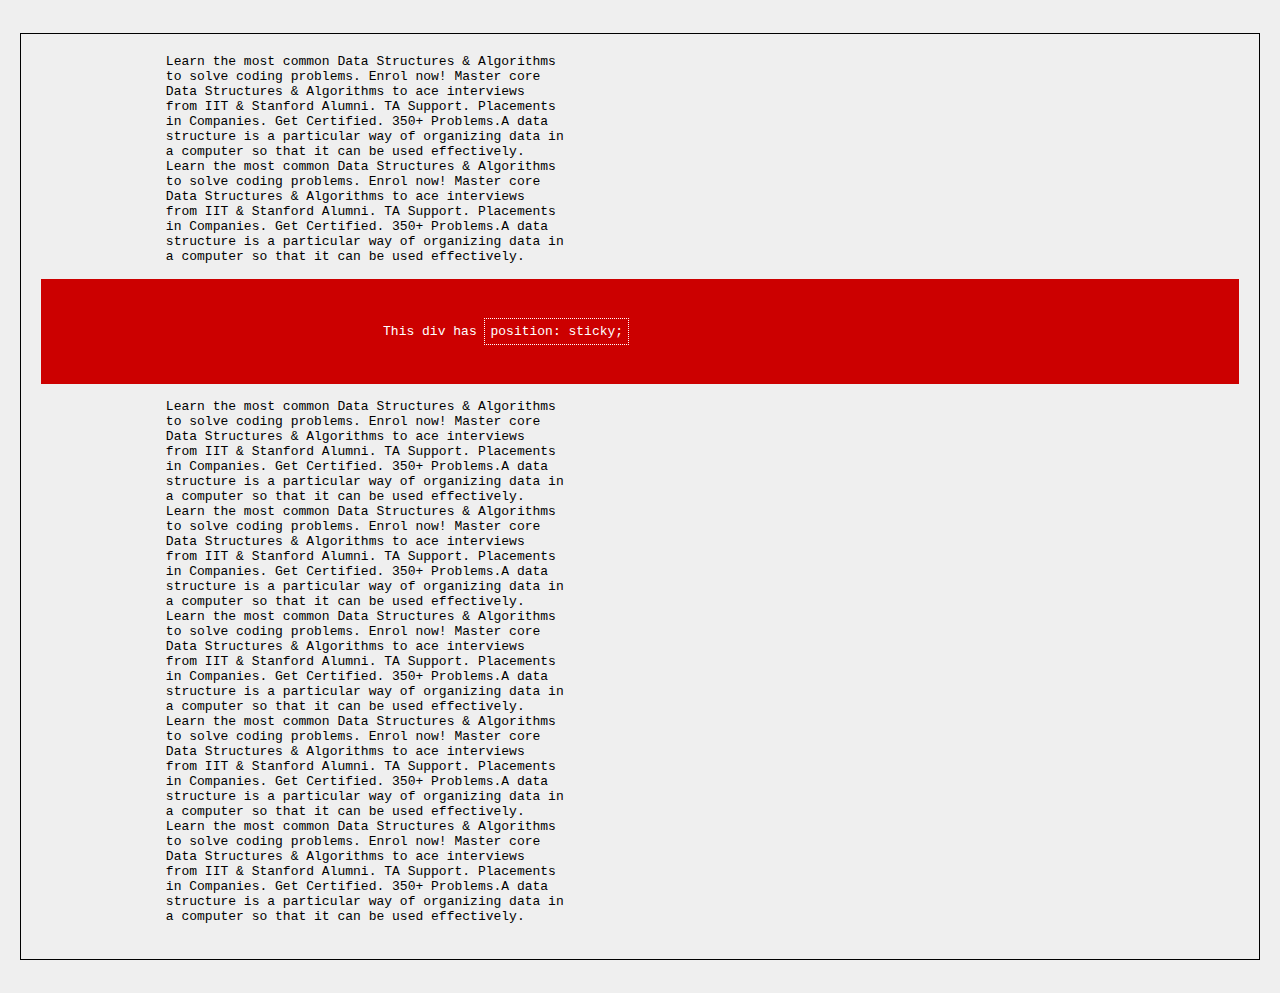
==== sticky.html @ ca3ab1f0 "first commit" ====
<!DOCTYPE html>
<html>

<head>
	<title> CSS Positioning Element</title>
    <link rel="stylesheet" href="css/sticky.css">
</head>

<body> 
	<pre>
		Learn the most common Data Structures & Algorithms 
		to solve coding problems. Enrol now! Master core 
		Data Structures & Algorithms to ace interviews 
		from IIT & Stanford Alumni. TA Support. Placements 
		in Companies. Get Certified. 350+ Problems.A data 
		structure is a particular way of organizing data in 
		a computer so that it can be used effectively.
		Learn the most common Data Structures & Algorithms 
		to solve coding problems. Enrol now! Master core 
		Data Structures & Algorithms to ace interviews 
		from IIT & Stanford Alumni. TA Support. Placements 
		in Companies. Get Certified. 350+ Problems.A data 
		structure is a particular way of organizing data in 
		a computer so that it can be used effectively.
				<div class="sticky">
					This div has <span>position: sticky;</span>
				</div>
		Learn the most common Data Structures & Algorithms 
		to solve coding problems. Enrol now! Master core 
		Data Structures & Algorithms to ace interviews 
		from IIT & Stanford Alumni. TA Support. Placements 
		in Companies. Get Certified. 350+ Problems.A data 
		structure is a particular way of organizing data in 
		a computer so that it can be used effectively.
		Learn the most common Data Structures & Algorithms 
		to solve coding problems. Enrol now! Master core 
		Data Structures & Algorithms to ace interviews 
		from IIT & Stanford Alumni. TA Support. Placements 
		in Companies. Get Certified. 350+ Problems.A data 
		structure is a particular way of organizing data in 
		a computer so that it can be used effectively.
		Learn the most common Data Structures & Algorithms 
		to solve coding problems. Enrol now! Master core 
		Data Structures & Algorithms to ace interviews 
		from IIT & Stanford Alumni. TA Support. Placements 
		in Companies. Get Certified. 350+ Problems.A data 
		structure is a particular way of organizing data in 
		a computer so that it can be used effectively.
		Learn the most common Data Structures & Algorithms 
		to solve coding problems. Enrol now! Master core 
		Data Structures & Algorithms to ace interviews 
		from IIT & Stanford Alumni. TA Support. Placements 
		in Companies. Get Certified. 350+ Problems.A data 
		structure is a particular way of organizing data in 
		a computer so that it can be used effectively.
		Learn the most common Data Structures & Algorithms 
		to solve coding problems. Enrol now! Master core 
		Data Structures & Algorithms to ace interviews 
		from IIT & Stanford Alumni. TA Support. Placements 
		in Companies. Get Certified. 350+ Problems.A data 
		structure is a particular way of organizing data in 
		a computer so that it can be used effectively.
	</pre> 
</body>

</html>
---- css/sticky.css ----
body {
    margin: 0;
    padding: 20px;
    font-family: sans-serif;
    background: #efefef;
}

.sticky {
    position: sticky;
    background: #cc0000;
    color: #ffffff;
    padding: 30px;
    top: 10px;
    right: 50px;
}

span {
    padding: 5px;
    border: 1px #ffffff dotted;
}

pre {
    padding: 20px;
    border: 1px solid #000000;
}
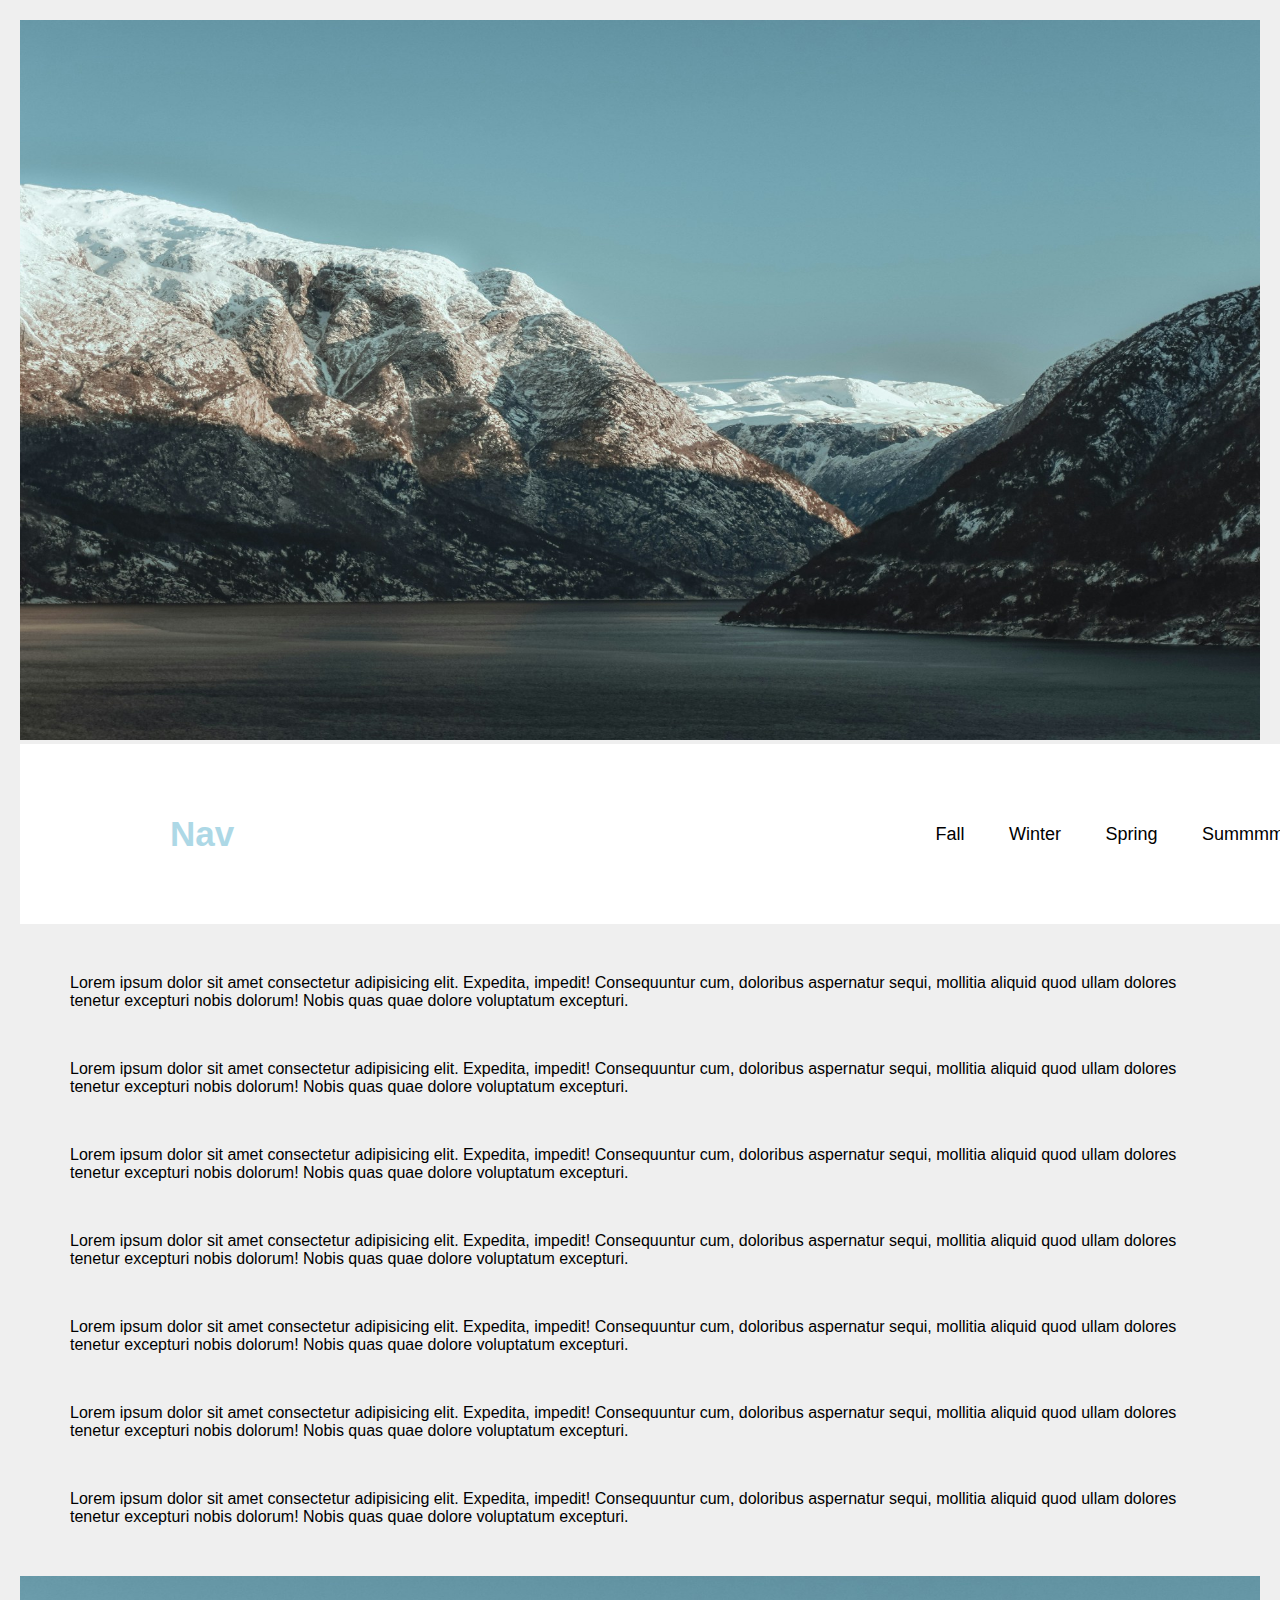
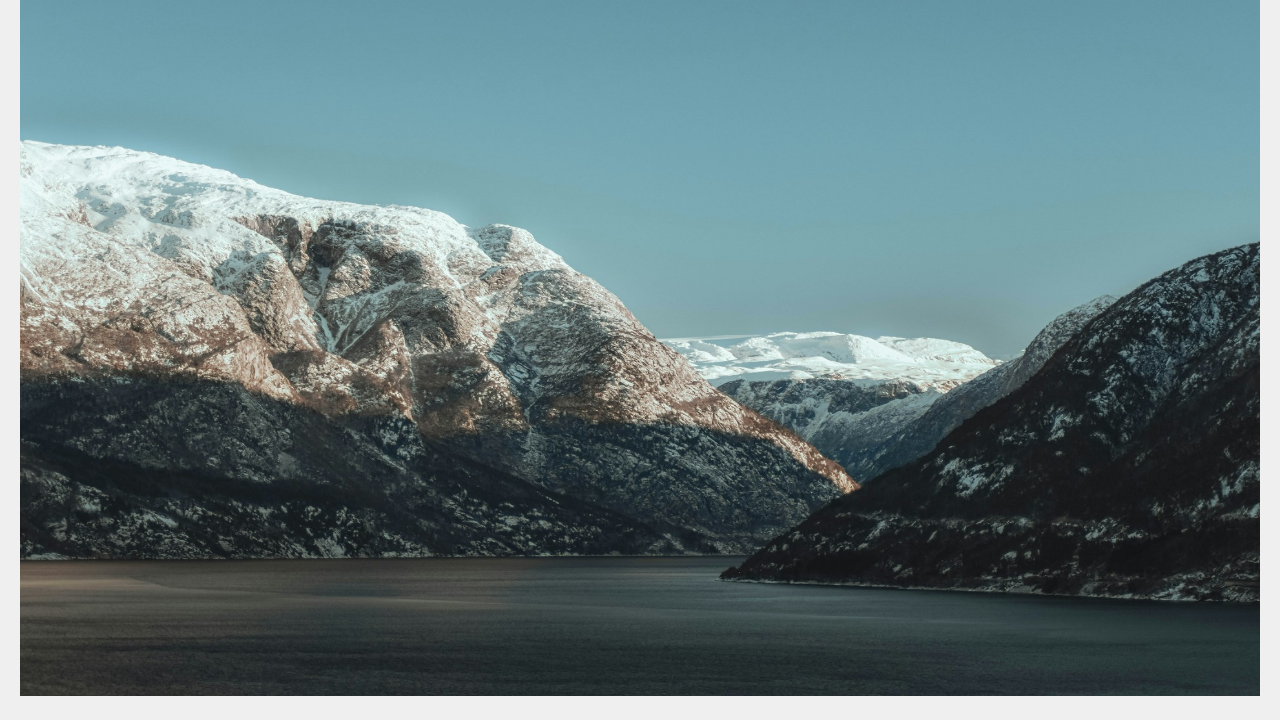
==== commit d7cbdc6c: "change" ====
--- a/sticky.html
+++ b/sticky.html
@@ -5,62 +5,35 @@
 	<title> CSS Positioning Element</title>
     <link rel="stylesheet" href="css/sticky.css">
 </head>
+<body> 
+	<img src="img/jack-white-kxpNL4mTTiQ-unsplash.jpg" alt="Snowy place" srcset="">
+    <header class="header">
+        <p class="logo">Nav</a>
 
-<body> 
-	<pre>
-		Learn the most common Data Structures & Algorithms 
-		to solve coding problems. Enrol now! Master core 
-		Data Structures & Algorithms to ace interviews 
-		from IIT & Stanford Alumni. TA Support. Placements 
-		in Companies. Get Certified. 350+ Problems.A data 
-		structure is a particular way of organizing data in 
-		a computer so that it can be used effectively.
-		Learn the most common Data Structures & Algorithms 
-		to solve coding problems. Enrol now! Master core 
-		Data Structures & Algorithms to ace interviews 
-		from IIT & Stanford Alumni. TA Support. Placements 
-		in Companies. Get Certified. 350+ Problems.A data 
-		structure is a particular way of organizing data in 
-		a computer so that it can be used effectively.
-				<div class="sticky">
-					This div has <span>position: sticky;</span>
-				</div>
-		Learn the most common Data Structures & Algorithms 
-		to solve coding problems. Enrol now! Master core 
-		Data Structures & Algorithms to ace interviews 
-		from IIT & Stanford Alumni. TA Support. Placements 
-		in Companies. Get Certified. 350+ Problems.A data 
-		structure is a particular way of organizing data in 
-		a computer so that it can be used effectively.
-		Learn the most common Data Structures & Algorithms 
-		to solve coding problems. Enrol now! Master core 
-		Data Structures & Algorithms to ace interviews 
-		from IIT & Stanford Alumni. TA Support. Placements 
-		in Companies. Get Certified. 350+ Problems.A data 
-		structure is a particular way of organizing data in 
-		a computer so that it can be used effectively.
-		Learn the most common Data Structures & Algorithms 
-		to solve coding problems. Enrol now! Master core 
-		Data Structures & Algorithms to ace interviews 
-		from IIT & Stanford Alumni. TA Support. Placements 
-		in Companies. Get Certified. 350+ Problems.A data 
-		structure is a particular way of organizing data in 
-		a computer so that it can be used effectively.
-		Learn the most common Data Structures & Algorithms 
-		to solve coding problems. Enrol now! Master core 
-		Data Structures & Algorithms to ace interviews 
-		from IIT & Stanford Alumni. TA Support. Placements 
-		in Companies. Get Certified. 350+ Problems.A data 
-		structure is a particular way of organizing data in 
-		a computer so that it can be used effectively.
-		Learn the most common Data Structures & Algorithms 
-		to solve coding problems. Enrol now! Master core 
-		Data Structures & Algorithms to ace interviews 
-		from IIT & Stanford Alumni. TA Support. Placements 
-		in Companies. Get Certified. 350+ Problems.A data 
-		structure is a particular way of organizing data in 
-		a computer so that it can be used effectively.
-	</pre> 
+        <nav class="navbar">
+            <a href="index.html">Fall</a>
+            <a href="winter.html">Winter</a>
+            <a href="spring.html">Spring</a>
+            <a href="summer.html">Summmmmmmmer</a>
+        </nav>
+    </header>
+	<p>
+		Lorem ipsum dolor sit amet consectetur adipisicing elit. Expedita, impedit! Consequuntur cum, doloribus aspernatur sequi, mollitia aliquid quod ullam dolores tenetur excepturi nobis dolorum! Nobis quas quae dolore voluptatum excepturi.
+	</p>
+	<p>
+		Lorem ipsum dolor sit amet consectetur adipisicing elit. Expedita, impedit! Consequuntur cum, doloribus aspernatur sequi, mollitia aliquid quod ullam dolores tenetur excepturi nobis dolorum! Nobis quas quae dolore voluptatum excepturi.
+	</p>
+	<p>
+		Lorem ipsum dolor sit amet consectetur adipisicing elit. Expedita, impedit! Consequuntur cum, doloribus aspernatur sequi, mollitia aliquid quod ullam dolores tenetur excepturi nobis dolorum! Nobis quas quae dolore voluptatum excepturi.
+	</p><p>
+		Lorem ipsum dolor sit amet consectetur adipisicing elit. Expedita, impedit! Consequuntur cum, doloribus aspernatur sequi, mollitia aliquid quod ullam dolores tenetur excepturi nobis dolorum! Nobis quas quae dolore voluptatum excepturi.
+	</p><p>
+		Lorem ipsum dolor sit amet consectetur adipisicing elit. Expedita, impedit! Consequuntur cum, doloribus aspernatur sequi, mollitia aliquid quod ullam dolores tenetur excepturi nobis dolorum! Nobis quas quae dolore voluptatum excepturi.
+	</p><p>
+		Lorem ipsum dolor sit amet consectetur adipisicing elit. Expedita, impedit! Consequuntur cum, doloribus aspernatur sequi, mollitia aliquid quod ullam dolores tenetur excepturi nobis dolorum! Nobis quas quae dolore voluptatum excepturi.
+	</p><p>
+		Lorem ipsum dolor sit amet consectetur adipisicing elit. Expedita, impedit! Consequuntur cum, doloribus aspernatur sequi, mollitia aliquid quod ullam dolores tenetur excepturi nobis dolorum! Nobis quas quae dolore voluptatum excepturi.
+	</p>
+	<img src="img/jack-white-kxpNL4mTTiQ-unsplash.jpg" alt="" srcset="">
 </body>
-
 </html>
--- a/css/sticky.css
+++ b/css/sticky.css
@@ -19,7 +19,57 @@
     border: 1px #ffffff dotted;
 }
 
-pre {
-    padding: 20px;
-    border: 1px solid #000000;
+p {
+    margin: 50px;
+}
+
+.header {
+    position: sticky;
+    top: 0px;
+    left: 0;
+    width: 100%;
+    padding: 20px 100px;
+    background: white;
+    display: flex;
+    justify-content: space-between;
+    align-items: center;
+    z-index: 100;
+}
+
+.logo {
+    font-size: 35px;
+    color: lightblue;
+    text-decoration: none;
+    font-weight: 700;
+}
+
+.navbar a{
+position: relative;
+font-size: 18px;
+color: black;
+font-weight: 500;
+text-decoration: none;
+margin-left: 40px;
+}
+
+.navbar a::before {
+    content: '';
+    position: absolute;
+    top: 100%;
+    width: 0;
+    left: 0;
+    height: 2px;
+    background: #5500fd;
+    transition: .3s;
+}
+
+.navbar a:hover::before {
+
+width: 100%;
+
+}
+
+img {
+    width: 100%;
+    max-height: 80vh;
 }